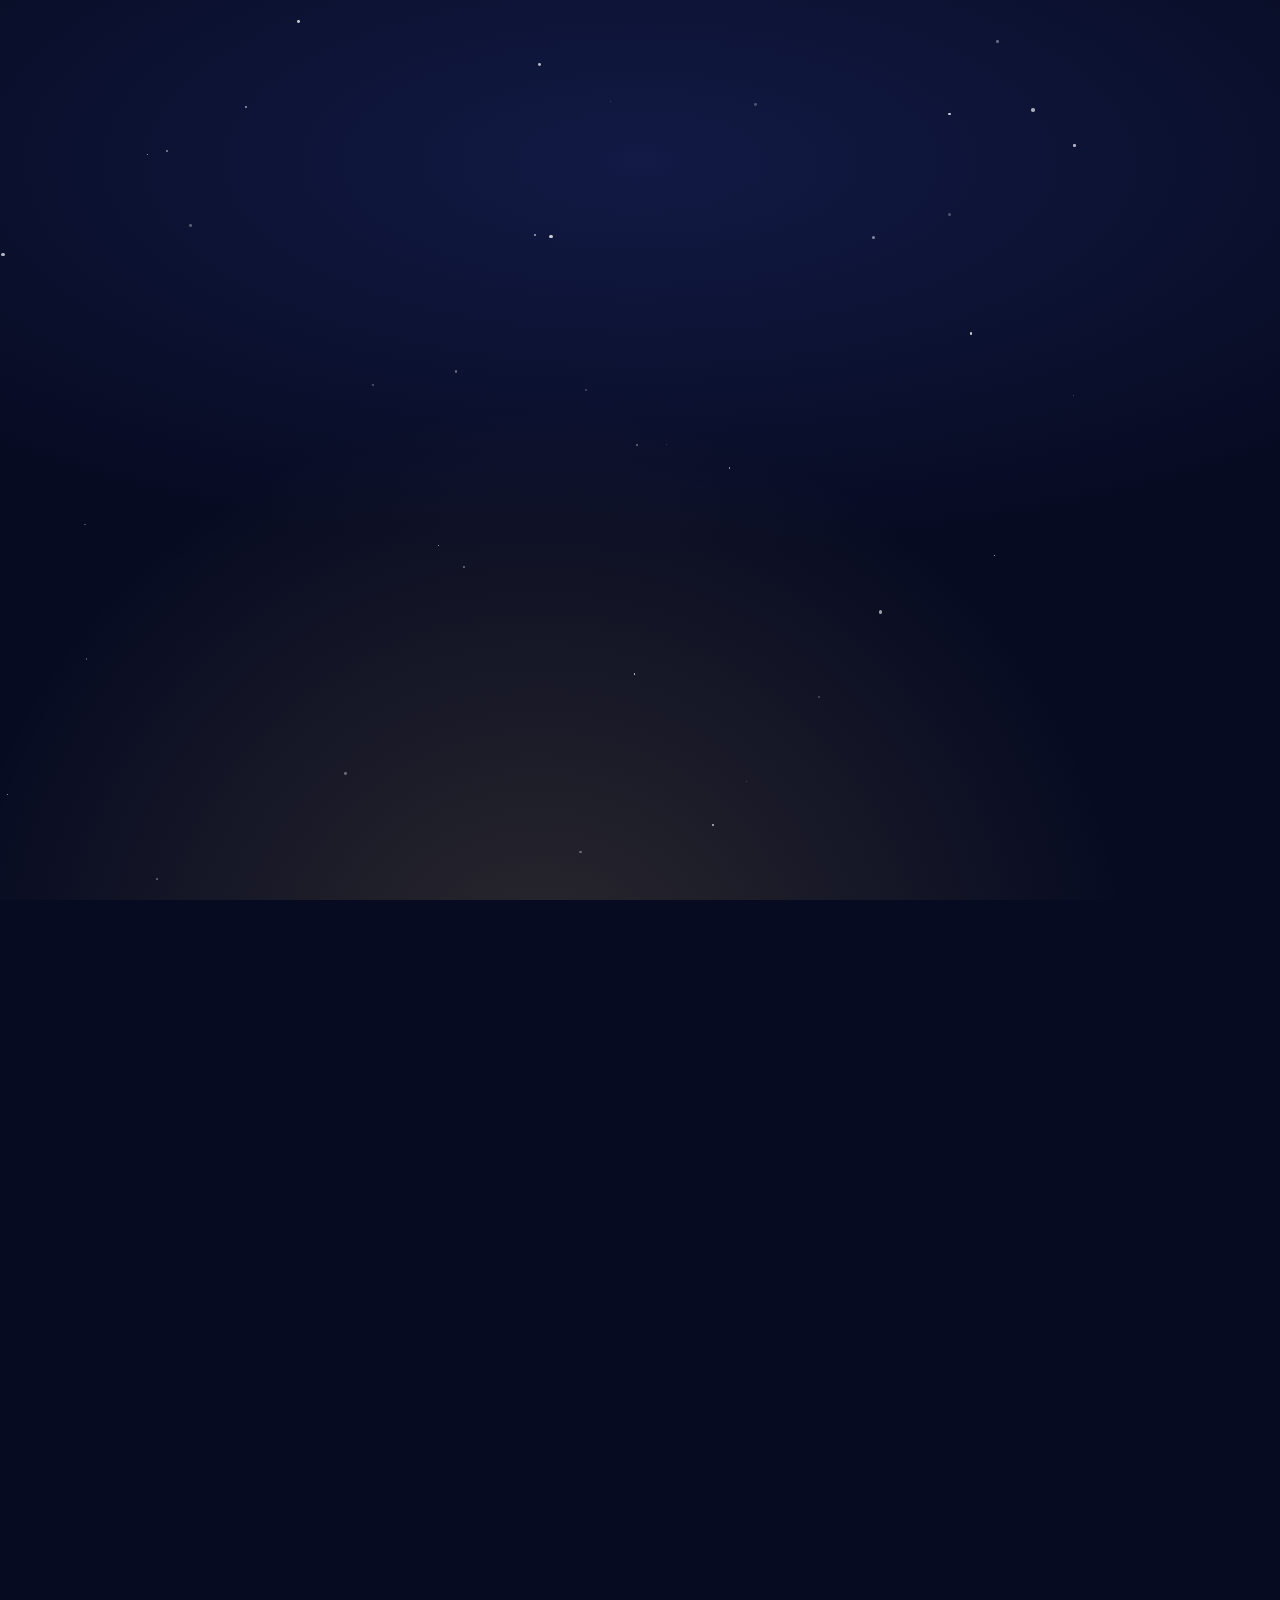
==== qamar-mushaf-reel/index.html @ bd927320 "Add Qamar mushaf Instagram reel template (HTML animation + renderer) Co-Authored-By: Claude Opus 5.5" ====
<!doctype html>
<html lang="ru">
<head>
<meta charset="utf-8">
<title>Qamar — Мусхаф (Reel)</title>
<link rel="stylesheet" href="fonts/fonts.css">
<style>
  :root {
    /* Тема «лунная ночь»: глубокий индиго + лунное золото */
    --bg-0: #070B22;
    --bg-1: #121A45;
    --accent: #E9C46A;
    --accent-soft: rgba(233, 196, 106, .22);
    --text: #F5F1E6;
    --muted: rgba(245, 241, 230, .62);
    --paper: #FBF6EA;
    --ink: #1D1A14;
    --frame: #B98E3B;
  }
  * { box-sizing: border-box; margin: 0; padding: 0; }
  html, body { width: 1080px; height: 1920px; overflow: hidden; background: var(--bg-0); }
  body { font-family: 'Manrope', sans-serif; color: var(--text); }

  #stage { position: absolute; inset: 0; overflow: hidden;
    background: radial-gradient(120% 70% at 50% 18%, var(--bg-1) 0%, var(--bg-0) 62%); }
  #stars { position: absolute; inset: 0; }
  .star { position: absolute; border-radius: 50%; background: #fff; }
  #glow { position: absolute; width: 1400px; height: 1400px; left: -160px; top: 300px; border-radius: 50%;
    background: radial-gradient(circle, rgba(233,196,106,.16) 0%, rgba(233,196,106,0) 60%); }

  /* ---------- Хук / CTA ---------- */
  .center-block { position: absolute; left: 0; right: 0; text-align: center; }
  #hook { top: 520px; }
  #moon { display: block; margin: 0 auto 56px; }
  .kicker { font-size: 30px; letter-spacing: .32em; font-weight: 700; color: var(--accent); }
  .headline { margin-top: 28px; font-size: 92px; line-height: 1.05; font-weight: 800; letter-spacing: -.02em; }
  .headline em { font-style: normal; color: var(--accent); }
  .sub { margin-top: 30px; font-size: 36px; color: var(--muted); font-weight: 500; }

  /* ---------- Подписи фич ---------- */
  #caption { position: absolute; left: 80px; right: 80px; top: 230px; height: 250px; }
  .cap { position: absolute; inset: 0; display: flex; flex-direction: column; justify-content: flex-end; }
  .cap .num { display: inline-flex; align-self: flex-start; align-items: center; gap: 14px;
    font-size: 26px; font-weight: 800; letter-spacing: .18em; color: var(--accent); }
  .cap .num::before { content: ''; width: 46px; height: 3px; background: var(--accent); border-radius: 2px; }
  .cap h2 { margin-top: 16px; font-size: 64px; line-height: 1.08; font-weight: 800; letter-spacing: -.015em; }

  /* ---------- iPad ---------- */
  #ipad-wrap { position: absolute; left: 190px; top: 540px; width: 700px; height: 980px; transform-origin: 50% 50%; }
  #ipad { position: absolute; inset: 0; border-radius: 58px; background: linear-gradient(145deg,#2b2f3d,#0d0f16);
    padding: 22px; box-shadow: 0 60px 120px rgba(0,0,0,.55), 0 0 0 2px rgba(255,255,255,.08) inset; }
  #screen { position: relative; width: 100%; height: 100%; border-radius: 38px; overflow: hidden; background: var(--paper); }
  #shot { position: absolute; inset: 0; width: 100%; height: 100%; object-fit: cover; opacity: 0; z-index: 30; }

  /* интерфейс приложения */
  .topbar { position: absolute; left: 0; right: 0; top: 0; height: 84px; display: flex; align-items: center;
    justify-content: space-between; padding: 22px 30px 0; font-size: 19px; font-weight: 700; color: var(--ink); opacity: .75; }
  .topbar .ar { font-family: 'Amiri', serif; font-size: 26px; font-weight: 700; }
  .pill { display: inline-flex; align-items: center; gap: 8px; padding: 6px 14px; border-radius: 999px;
    background: color-mix(in srgb, var(--ink) 8%, transparent); }

  #page { position: absolute; left: 34px; right: 34px; top: 96px; bottom: 70px; border-radius: 10px;
    border: 3px solid var(--frame); box-shadow: 0 0 0 7px var(--paper), 0 0 0 9px color-mix(in srgb, var(--frame) 55%, transparent);
    padding: 44px 34px 30px; display: flex; flex-direction: column; align-items: center; }
  .surah-head { width: 100%; height: 76px; border-radius: 40px; border: 2px solid var(--frame);
    display: flex; align-items: center; justify-content: center; position: relative;
    background: color-mix(in srgb, var(--frame) 10%, transparent); }
  .surah-head::before, .surah-head::after { content: '۞'; position: absolute; top: 50%; transform: translateY(-50%);
    color: var(--frame); font-size: 30px; font-family: 'Amiri', serif; }
  .surah-head::before { left: 26px; } .surah-head::after { right: 26px; }
  .surah-head span { font-family: 'Amiri', serif; font-weight: 700; font-size: 38px; color: var(--ink); }
  .quran { direction: rtl; flex: 1; display: flex; align-items: center; margin-top: 10px; padding-bottom: 30px; font-family: 'Amiri Quran', serif; font-size: 43px; line-height: 2.05;
    text-align: center; color: var(--ink); }
  .ayah { border-radius: 14px; padding: 0 4px; box-decoration-break: clone; -webkit-box-decoration-break: clone; }
  .an { display: inline-flex; align-items: center; justify-content: center; width: 46px; height: 46px; margin: 0 6px;
    vertical-align: middle; border-radius: 50%; border: 2px solid var(--frame); font-family: 'Amiri', serif;
    font-size: 25px; line-height: 1; color: var(--ink); position: relative; top: -4px; }
  .page-no { position: absolute; bottom: 22px; left: 0; right: 0; text-align: center; font-family: 'Amiri', serif;
    font-size: 24px; color: var(--ink); opacity: .6; }

  /* закладка */
  #ribbon { position: absolute; right: 70px; top: 0; width: 48px; height: 120px; background: var(--accent); z-index: 5;
    clip-path: polygon(0 0, 100% 0, 100% 100%, 50% 80%, 0 100%); }

  /* нижняя шторка перевода */
  #sheet { position: absolute; left: 0; right: 0; bottom: 0; height: 370px; z-index: 10; background: #fff;
    border-radius: 34px 34px 0 0; box-shadow: 0 -20px 60px rgba(0,0,0,.18); padding: 18px 34px 30px; color: #1D1A14; }
  #sheet .grab { width: 70px; height: 7px; border-radius: 4px; background: #d9d4c8; margin: 0 auto 22px; }
  #sheet .tabs { display: flex; gap: 10px; }
  #sheet .tab { padding: 10px 20px; border-radius: 999px; font-size: 19px; font-weight: 700; background: #f2eee4; color: #6d6555; }
  #sheet .tab.on { background: #1D1A14; color: #F5E3B0; }
  #sheet .ref { margin-top: 22px; font-size: 18px; font-weight: 800; letter-spacing: .14em; color: #a37a26; }
  #sheet .ar { direction: rtl; margin-top: 10px; font-family: 'Amiri Quran', serif; font-size: 38px; line-height: 1.9; }
  #sheet .tr { margin-top: 8px; font-size: 29px; line-height: 1.45; font-weight: 500; color: #3a3428; }

  /* аудиоплеер */
  #player { position: absolute; left: 22px; right: 22px; bottom: 22px; height: 112px; z-index: 10; border-radius: 28px;
    background: #14193A; color: #F5F1E6; display: flex; align-items: center; gap: 18px; padding: 0 22px;
    box-shadow: 0 18px 50px rgba(0,0,0,.35); }
  #player .play { width: 64px; height: 64px; border-radius: 50%; background: var(--accent); flex: none;
    display: flex; align-items: center; justify-content: center; }
  #player .meta { flex: none; width: 210px; }
  #player .meta b { display: block; font-size: 20px; } #player .meta span { font-size: 16px; color: var(--muted); }
  #wave { flex: 1; height: 56px; display: flex; align-items: center; gap: 4px; }
  #wave i { flex: 1; border-radius: 3px; background: var(--accent); }

  /* тост */
  #toast { position: absolute; left: 50%; top: 110px; z-index: 12; padding: 16px 26px; border-radius: 999px;
    background: #14193A; color: #F5F1E6; font-size: 21px; font-weight: 700; white-space: nowrap;
    display: flex; align-items: center; gap: 12px; box-shadow: 0 14px 40px rgba(0,0,0,.3); }

  /* переключатель ночного режима */
  #toggle { position: absolute; left: 26px; top: 112px; z-index: 12; width: 92px; height: 50px; border-radius: 999px;
    background: #d8d0bd; box-shadow: 0 8px 24px rgba(0,0,0,.18); }
  #toggle .knob { position: absolute; top: 5px; left: 5px; width: 40px; height: 40px; border-radius: 50%;
    background: #fff; display: flex; align-items: center; justify-content: center; }

  /* палец */
  #tap { position: absolute; width: 110px; height: 110px; margin: -55px 0 0 -55px; z-index: 20; pointer-events: none; }
  #tap .dot { position: absolute; inset: 25px; border-radius: 50%; background: rgba(255,255,255,.85);
    box-shadow: 0 6px 24px rgba(0,0,0,.25); }
  #tap .ring { position: absolute; inset: 0; border-radius: 50%; border: 4px solid rgba(255,255,255,.9); }

  /* CTA */
  #cta { top: 560px; }
  .brand { font-size: 128px; font-weight: 800; letter-spacing: -.03em; }
  .store { display: inline-flex; align-items: center; gap: 18px; margin-top: 54px; padding: 26px 46px; border-radius: 26px;
    background: var(--text); color: var(--bg-0); font-size: 36px; font-weight: 800; }
  .store small { display: block; font-size: 20px; font-weight: 600; opacity: .7; text-align: left; }
  .handle { margin-top: 34px; font-size: 30px; color: var(--muted); font-weight: 600; }

  /* прогресс */
  #dots { position: absolute; left: 0; right: 0; top: 1585px; display: flex; justify-content: center; gap: 14px; }
  #dots i { width: 14px; height: 14px; border-radius: 7px; background: rgba(245,241,230,.25); }
</style>
</head>
<body>
<div id="stage">
  <div id="glow"></div>
  <div id="stars"></div>

  <div id="hook" class="center-block">
    <svg id="moon" width="170" height="170" viewBox="0 0 100 100">
      <defs><mask id="cres"><rect width="100" height="100" fill="#fff"/><circle id="moon-cut" cx="66" cy="38" r="36" fill="#000"/></mask></defs>
      <circle cx="50" cy="50" r="40" fill="#E9C46A" mask="url(#cres)"/>
    </svg>
    <div class="kicker" data-k="hook.kicker"></div>
    <div class="headline" data-k="hook.title"></div>
    <div class="sub" data-k="hook.sub"></div>
  </div>

  <div id="caption"></div>

  <div id="ipad-wrap">
    <div id="ipad">
      <div id="screen">
        <div class="topbar">
          <span class="pill">‹&nbsp; <span data-k="ui.back"></span></span>
          <span class="ar">الفاتحة</span>
          <span class="pill" data-k="ui.juz"></span>
        </div>
        <div id="ribbon"></div>
        <div id="page">
          <div class="surah-head"><span>سورة الفاتحة</span></div>
          <div class="quran" id="quran"></div>
          <div class="page-no">١</div>
        </div>

        <div id="toggle"><div class="knob">
          <svg width="24" height="24" viewBox="0 0 24 24"><path id="toggle-icon" fill="#E9C46A"
            d="M20 14.5A8.5 8.5 0 0 1 9.5 4a8.5 8.5 0 1 0 10.5 10.5z"/></svg>
        </div></div>

        <div id="toast">
          <svg width="22" height="26" viewBox="0 0 22 26"><path d="M2 1h18v24l-9-6-9 6z" fill="#E9C46A"/></svg>
          <span data-k="ui.bookmarkToast"></span>
        </div>

        <div id="sheet">
          <div class="grab"></div>
          <div class="tabs">
            <span class="tab on" data-k="ui.tabTranslation"></span>
            <span class="tab" data-k="ui.tabTafsir"></span>
            <span class="tab" data-k="ui.tabWords"></span>
          </div>
          <div class="ref" id="sheet-ref"></div>
          <div class="ar" id="sheet-ar"></div>
          <div class="tr" id="sheet-tr"></div>
        </div>

        <div id="player">
          <div class="play"><svg width="26" height="26" viewBox="0 0 26 26"><rect x="5" y="3" width="6" height="20" rx="2" fill="#14193A"/><rect x="15" y="3" width="6" height="20" rx="2" fill="#14193A"/></svg></div>
          <div class="meta"><b data-k="ui.reciter"></b><span id="player-ayah"></span></div>
          <div id="wave"></div>
        </div>

        <img id="shot" alt="">
        <div id="tap"><div class="ring"></div><div class="dot"></div></div>
      </div>
    </div>
  </div>

  <div id="cta" class="center-block">
    <svg width="150" height="150" viewBox="0 0 100 100" style="display:block;margin:0 auto 26px">
      <defs><mask id="cres2"><rect width="100" height="100" fill="#fff"/><circle cx="66" cy="38" r="36" fill="#000"/></mask></defs>
      <circle cx="50" cy="50" r="40" fill="#E9C46A" mask="url(#cres2)"/>
    </svg>
    <div class="brand">Qamar</div>
    <div class="sub" data-k="cta.sub"></div>
    <div class="store">
      <svg width="40" height="48" viewBox="0 0 384 512"><path fill="currentColor" d="M318.7 268.7c-.2-36.7 16.4-64.4 50-84.8-18.8-26.9-47.2-41.7-84.7-44.6-35.5-2.8-74.3 20.7-88.5 20.7-15 0-49.4-19.7-76.4-19.7C63.3 141.2 4 184.8 4 273.5q0 39.3 14.4 81.2c12.8 36.7 59 126.7 107.2 125.2 25.2-.6 43-17.9 75.8-17.9 31.8 0 48.3 17.9 76.4 17.9 48.6-.7 90.4-82.5 102.6-119.3-65.2-30.7-61.7-90-61.7-91.9zm-56.6-164.2c27.3-32.4 24.8-61.9 24-72.5-24.1 1.4-52 16.4-67.9 34.9-17.5 19.8-27.8 44.3-25.6 71.9 26.1 2 49.9-11.4 69.5-34.3z"/></svg>
      <span><small data-k="cta.storeSmall"></small><span data-k="cta.store"></span></span>
    </div>
    <div class="handle" data-k="cta.handle"></div>
  </div>

  <div id="dots"></div>
</div>

<script>
/* =====================================================================
   КОНФИГ — всё, что нужно поменять, находится здесь.
   ===================================================================== */
const CONFIG = {
  fps: 30,
  duration: 24,
  text: {
    hook: { kicker: 'QAMAR · МУСХАФ', title: 'Коран, который<br>хочется <em>открывать</em>', sub: 'Показываем, что умеет мусхаф в Qamar' },
    ui: { back: 'Суры', juz: 'Джуз 1', bookmarkToast: 'Закладка сохранена', tabTranslation: 'Перевод',
          tabTafsir: 'Тафсир', tabWords: 'По словам', reciter: 'Мишари аль-Афаси' },
    cta: { sub: 'Мусхаф всегда с тобой', storeSmall: 'Загрузите в', store: 'App Store', handle: 'Ссылка в профиле ↑' },
  },
  // Фичи мусхафа. Порядок = порядок в ролике. Сцены (mode): page | tap | audio | bookmark | night
  features: [
    { mode: 'page',     title: 'Страницы как<br>в бумажном мусхафе' },
    { mode: 'tap',      title: 'Нажми на аят —<br>перевод и тафсир' },
    { mode: 'audio',    title: 'Слушай чтеца —<br>аят подсвечивается' },
    { mode: 'bookmark', title: 'Закладки: продолжай<br>с того же места' },
    { mode: 'night',    title: 'Ночной режим<br>для чтения перед сном' },
  ],
  // Реальные скриншоты с iPad (необязательно). Путь к файлу в папке screenshots/.
  // Если указан — показывается поверх макета в соответствующей сцене.
  screenshots: { page: null, tap: null, audio: null, bookmark: null, night: null },
};

// Сура аль-Фатиха (1:1–7) и смысловой перевод Кулиева
const AYAT = [
  ['بِسْمِ ٱللَّهِ ٱلرَّحْمَٰنِ ٱلرَّحِيمِ', 'Во имя Аллаха, Милостивого, Милосердного!'],
  ['ٱلْحَمْدُ لِلَّهِ رَبِّ ٱلْعَٰلَمِينَ', 'Хвала Аллаху, Господу миров,'],
  ['ٱلرَّحْمَٰنِ ٱلرَّحِيمِ', 'Милостивому, Милосердному,'],
  ['مَٰلِكِ يَوْمِ ٱلدِّينِ', 'Властелину Дня воздаяния!'],
  ['إِيَّاكَ نَعْبُدُ وَإِيَّاكَ نَسْتَعِينُ', 'Тебе одному мы поклоняемся и Тебя одного молим о помощи.'],
  ['ٱهْدِنَا ٱلصِّرَٰطَ ٱلْمُسْتَقِيمَ', 'Веди нас прямым путем,'],
  ['صِرَٰطَ ٱلَّذِينَ أَنْعَمْتَ عَلَيْهِمْ غَيْرِ ٱلْمَغْضُوبِ عَلَيْهِمْ وَلَا ٱلضَّآلِّينَ',
   'путем тех, кого Ты облагодетельствовал, не тех, на кого пал гнев, и не заблудших.'],
];
const AR_DIGITS = '٠١٢٣٤٥٦٧٨٩';
const arNum = n => String(n).replace(/\d/g, d => AR_DIGITS[d]);

/* ---------- Таймлайн ---------- */
const HOOK_END = 2.8, CTA_LEN = 3.2;
const FEAT_LEN = (CONFIG.duration - HOOK_END - CTA_LEN) / CONFIG.features.length;
const CTA_START = CONFIG.duration - CTA_LEN;

/* ---------- Утилиты анимации ---------- */
const clamp = (x, a = 0, b = 1) => Math.min(b, Math.max(a, x));
const prog = (t, a, b) => clamp((t - a) / (b - a));
const lerp = (a, b, k) => a + (b - a) * k;
const easeOut = k => 1 - Math.pow(1 - k, 3);
const easeInOut = k => k < .5 ? 4 * k * k * k : 1 - Math.pow(-2 * k + 2, 3) / 2;
const backOut = k => { const c = 1.7; return 1 + (c + 1) * Math.pow(k - 1, 3) + c * Math.pow(k - 1, 2); };
const mixHex = (a, b, k) => {
  const p = h => [1, 3, 5].map(i => parseInt(h.slice(i, i + 2), 16));
  const [x, y] = [p(a), p(b)];
  return '#' + x.map((v, i) => Math.round(lerp(v, y[i], k)).toString(16).padStart(2, '0')).join('');
};
const $ = s => document.querySelector(s);
const css = (el, o) => Object.assign(el.style, o);

/* ---------- Построение DOM ---------- */
function build() {
  document.querySelectorAll('[data-k]').forEach(el => {
    el.innerHTML = el.dataset.k.split('.').reduce((o, k) => o[k], CONFIG.text);
  });
  $('#quran').innerHTML = '<div>' + AYAT.map(([a], i) =>
    `<span class="ayah" data-i="${i}">${a}</span><span class="an">${arNum(i + 1)}</span> `).join('') + '</div>';

  let seed = 7; const rnd = () => (seed = (seed * 16807) % 2147483647) / 2147483647;
  const stars = $('#stars');
  for (let i = 0; i < 90; i++) {
    const s = document.createElement('div'); s.className = 'star';
    const r = 1 + rnd() * 2.6;
    css(s, { left: rnd() * 1080 + 'px', top: rnd() * 1920 + 'px', width: r + 'px', height: r + 'px' });
    s.dataset.ph = rnd() * 6.28; s.dataset.sp = .6 + rnd() * 1.6;
    stars.appendChild(s);
  }
  $('#wave').innerHTML = '<i></i>'.repeat(26);
  $('#caption').innerHTML = CONFIG.features.map((f, i) =>
    `<div class="cap"><span class="num">${String(i + 1).padStart(2, '0')}</span><h2>${f.title}</h2></div>`).join('');
  $('#dots').innerHTML = '<i></i>'.repeat(CONFIG.features.length);
}

/* ---------- Кадр ---------- */
function renderFrame(t) {
  // звёзды
  document.querySelectorAll('.star').forEach(s =>
    s.style.opacity = .25 + .55 * (.5 + .5 * Math.sin(t * s.dataset.sp + +s.dataset.ph)));
  css($('#glow'), { transform: `translateY(${Math.sin(t * .5) * 30}px)` });

  // --- хук
  const hIn = easeOut(prog(t, 0, .9)), hOut = easeInOut(prog(t, HOOK_END - .5, HOOK_END));
  css($('#hook'), { opacity: hIn * (1 - hOut), transform: `translateY(${(1 - hIn) * 60 - hOut * 140}px)` });
  $('#moon-cut').setAttribute('cx', lerp(110, 66, easeOut(prog(t, .1, 1.4))));
  $('#moon').style.transform = `rotate(${lerp(-30, 0, easeOut(prog(t, 0, 1.4)))}deg)`;

  // --- iPad: въезд снизу и выезд к CTA
  const inK = backOut(prog(t, HOOK_END - .35, HOOK_END + .75));
  const outK = easeInOut(prog(t, CTA_START - .2, CTA_START + .6));
  const tilt = lerp(14, 0, easeOut(prog(t, HOOK_END - .35, HOOK_END + 1)));
  const breath = 1 + .012 * Math.sin(t * 1.3);
  css($('#ipad-wrap'), {
    transform: `perspective(2400px) translateY(${(1 - inK) * 1300 + outK * 1400}px) rotateX(${tilt}deg) scale(${breath * lerp(1, .8, outK)})`,
    opacity: t < HOOK_END - .4 ? 0 : 1,
  });

  // --- текущая фича
  const ft = t - HOOK_END;
  const fi = clamp(Math.floor(ft / FEAT_LEN), 0, CONFIG.features.length - 1);
  const lt = ft - fi * FEAT_LEN;               // локальное время фичи
  const mode = t >= HOOK_END && t < CTA_START ? CONFIG.features[fi].mode : null;

  // подписи
  document.querySelectorAll('.cap').forEach((c, i) => {
    const a = HOOK_END + i * FEAT_LEN, b = a + FEAT_LEN;
    const kin = easeOut(prog(t, a + .1, a + .6)), kout = easeInOut(prog(t, b - .3, b));
    css(c, { opacity: kin * (1 - kout), transform: `translateX(${(1 - kin) * 80 - kout * 80}px)` });
  });
  document.querySelectorAll('#dots i').forEach((d, i) => {
    const on = mode && i === fi;
    css(d, { width: on ? '44px' : '14px', background: on ? 'var(--accent)' : (mode && i < fi ? 'rgba(233,196,106,.55)' : 'rgba(245,241,230,.25)') });
  });
  $('#dots').style.opacity = t >= HOOK_END && t < CTA_START ? 1 : 0;

  // ---- состояние экрана по умолчанию
  const ayahs = document.querySelectorAll('.ayah');
  ayahs.forEach(a => a.style.background = 'transparent');
  let sheet = 0, player = 0, ribbon = 0, toast = 0, toggle = 0, night = 0, tap = null;

  const at = (m) => CONFIG.features.findIndex(f => f.mode === m);
  const localFor = m => { const i = at(m); return i < 0 ? -1 : t - HOOK_END - i * FEAT_LEN; };

  // ночной режим держим после его сцены
  const nl = localFor('night');
  if (nl >= 0) night = easeInOut(prog(nl, .85, 1.15));

  if (mode === 'page') {
    // лёгкий «перелист»: страница выезжает
    const k = easeOut(prog(lt, .0, .8));
    $('#page').style.transform = `translateX(${(1 - k) * -120}px)`;
    $('#page').style.opacity = k;
  } else { $('#page').style.transform = 'none'; $('#page').style.opacity = 1; }

  if (mode === 'tap') {
    const idx = 1;
    tap = { el: ayahs[idx], k: lt, at: .55 };
    const hl = easeOut(prog(lt, .6, 1.0));
    ayahs[idx].style.background = `rgba(233,196,106,${.42 * hl})`;
    sheet = easeOut(prog(lt, .95, 1.6)) * (1 - easeInOut(prog(lt, FEAT_LEN - .35, FEAT_LEN)));
    $('#sheet-ref').textContent = 'АЛЬ-ФАТИХА · 1:' + (idx + 1);
    $('#sheet-ar').textContent = AYAT[idx][0];
    $('#sheet-tr').textContent = AYAT[idx][1];
  }

  if (mode === 'audio') {
    player = easeOut(prog(lt, .1, .6)) * (1 - easeInOut(prog(lt, FEAT_LEN - .3, FEAT_LEN)));
    const per = (FEAT_LEN - .7) / 4;
    const cur = clamp(Math.floor((lt - .5) / per), 0, 3);
    const k = easeOut(prog((lt - .5) - cur * per, 0, .25));
    ayahs[cur].style.background = `rgba(233,196,106,${.42 * (lt > .5 ? k : 0)})`;
    if (cur > 0) ayahs[cur - 1].style.background = `rgba(233,196,106,${.42 * (1 - k)})`;
    $('#player-ayah').textContent = 'Аль-Фатиха · аят ' + (cur + 1);
    document.querySelectorAll('#wave i').forEach((b, i) => {
      const h = 10 + 40 * Math.abs(Math.sin(t * 7 + i * .9) * Math.cos(t * 3.1 + i * .37));
      b.style.height = h + 'px';
    });
  }

  if (mode === 'bookmark') {
    tap = { el: $('#ribbon'), k: lt, at: .5, fixed: { x: 562, y: 80 } };
    ribbon = backOut(prog(lt, .6, 1.1));
    toast = easeOut(prog(lt, .9, 1.3)) * (1 - easeInOut(prog(lt, FEAT_LEN - .6, FEAT_LEN - .2)));
  } else if (CONFIG.features.findIndex(f => f.mode === 'bookmark') < fi || t >= CTA_START) {
    ribbon = 1;   // закладка остаётся
  }

  if (mode === 'night') {
    toggle = easeOut(prog(lt, .1, .5)) * (1 - easeInOut(prog(lt, FEAT_LEN - .35, FEAT_LEN)));
    tap = { el: $('#toggle'), k: lt, at: .75 };
  }

  // применяем
  css($('#sheet'), { transform: `translateY(${(1 - sheet) * 110}%)` });
  css($('#player'), { transform: `translateY(${(1 - player) * 160}px)`, opacity: player });
  css($('#ribbon'), { transform: `translateY(${(ribbon - 1) * 120}px)` });
  css($('#toast'), { opacity: toast, transform: `translate(-50%, ${(1 - toast) * -30}px)` });
  css($('#toggle'), { opacity: toggle, transform: `scale(${lerp(.7, 1, toggle)})` });
  $('#toggle .knob').style.transform = `translateX(${42 * night}px)`;
  $('#toggle').style.background = mixHex('#d8d0bd', '#14193A', night);

  // цвета страницы: день → ночь
  const root = document.documentElement.style;
  root.setProperty('--paper', mixHex('#FBF6EA', '#0F1330', night));
  root.setProperty('--ink', mixHex('#1D1A14', '#EDE3C8', night));
  root.setProperty('--frame', mixHex('#B98E3B', '#E9C46A', night));

  // палец
  const tapEl = $('#tap');
  if (tap) {
    const scr = $('#screen').getBoundingClientRect(), sc = scr.width / $('#screen').offsetWidth;
    let x, y;
    if (tap.fixed) ({ x, y } = tap.fixed);
    else { const r = tap.el.getClientRects()[0] || tap.el.getBoundingClientRect();
      x = (r.left + r.width / 2 - scr.left) / sc; y = (r.top + r.height / 2 - scr.top) / sc; }
    const appear = easeOut(prog(tap.k, tap.at - .35, tap.at - .05));
    const press = prog(tap.k, tap.at, tap.at + .15);
    const gone = prog(tap.k, tap.at + .45, tap.at + .7);
    const ring = prog(tap.k, tap.at, tap.at + .5);
    css(tapEl, { left: x + 'px', top: (y + (1 - appear) * 60) + 'px', opacity: appear * (1 - gone) });
    css(tapEl.querySelector('.dot'), { transform: `scale(${1 - .2 * Math.sin(Math.PI * press)})` });
    css(tapEl.querySelector('.ring'), { transform: `scale(${.5 + ring * .9})`, opacity: tap.k >= tap.at ? 1 - ring : 0 });
  } else tapEl.style.opacity = 0;

  // реальные скриншоты поверх макета (если заданы)
  const shot = $('#shot'), src = mode && CONFIG.screenshots[mode];
  if (src) {
    if (shot.getAttribute('src') !== src) shot.setAttribute('src', src);
    shot.style.opacity = easeOut(prog(lt, 0, .35)) * (1 - easeInOut(prog(lt, FEAT_LEN - .3, FEAT_LEN)));
    shot.style.transform = `scale(${1 + .04 * lt / FEAT_LEN})`;
  } else shot.style.opacity = 0;

  // --- CTA
  const cIn = easeOut(prog(t, CTA_START + .25, CTA_START + 1.1));
  css($('#cta'), { opacity: cIn, transform: `translateY(${(1 - cIn) * 70}px)` });
}

build();
window.CONFIG = CONFIG;
window.renderFrame = renderFrame;
window.ready = document.fonts.ready.then(async () => {
  await Promise.all([...document.querySelectorAll('img[src]')].map(i => i.decode().catch(() => {})));
  renderFrame(0);
  return true;
});
// предпросмотр в браузере: index.html?play
if (location.search.includes('play')) {
  const t0 = performance.now();
  const loop = () => { renderFrame(((performance.now() - t0) / 1000) % CONFIG.duration); requestAnimationFrame(loop); };
  window.ready.then(loop);
}
</script>
</body>
</html>
---- qamar-mushaf-reel/fonts/fonts.css ----
@font-face {
  font-family: 'Amiri';
  font-style: normal;
  font-weight: 400;
  font-display: block;
  src: url(Amiri-400-arabic.woff2) format('woff2');
  unicode-range: U+0600-06FF, U+0750-077F, U+0870-0891, U+0897-08E1, U+08E3-08FF, U+200C-200E, U+2010-2011, U+204F, U+2E41, U+FB50-FDFF, U+FE70-FE74, U+FE76-FEFC, U+102E0-102FB, U+10E60-10E7E, U+10EC2-10EC7, U+10EC9-10EEE, U+10EF0-10EFF, U+1EE00-1EE03, U+1EE05-1EE1F, U+1EE21-1EE22, U+1EE24, U+1EE27, U+1EE29-1EE32, U+1EE34-1EE37, U+1EE39, U+1EE3B, U+1EE42, U+1EE47, U+1EE49, U+1EE4B, U+1EE4D-1EE4F, U+1EE51-1EE52, U+1EE54, U+1EE57, U+1EE59, U+1EE5B, U+1EE5D, U+1EE5F, U+1EE61-1EE62, U+1EE64, U+1EE67-1EE6A, U+1EE6C-1EE72, U+1EE74-1EE77, U+1EE79-1EE7C, U+1EE7E, U+1EE80-1EE89, U+1EE8B-1EE9B, U+1EEA1-1EEA3, U+1EEA5-1EEA9, U+1EEAB-1EEBB, U+1EEF0-1EEF1;
}
@font-face {
  font-family: 'Amiri';
  font-style: normal;
  font-weight: 400;
  font-display: block;
  src: url(Amiri-400-latin.woff2) format('woff2');
  unicode-range: U+0000-00FF, U+0131, U+0152-0153, U+02BB-02BC, U+02C6, U+02DA, U+02DC, U+0304, U+0308, U+0329, U+2000-206F, U+20AC, U+2122, U+2191, U+2193, U+2212, U+2215, U+FEFF, U+FFFD;
}
@font-face {
  font-family: 'Amiri';
  font-style: normal;
  font-weight: 700;
  font-display: block;
  src: url(Amiri-700-arabic.woff2) format('woff2');
  unicode-range: U+0600-06FF, U+0750-077F, U+0870-0891, U+0897-08E1, U+08E3-08FF, U+200C-200E, U+2010-2011, U+204F, U+2E41, U+FB50-FDFF, U+FE70-FE74, U+FE76-FEFC, U+102E0-102FB, U+10E60-10E7E, U+10EC2-10EC7, U+10EC9-10EEE, U+10EF0-10EFF, U+1EE00-1EE03, U+1EE05-1EE1F, U+1EE21-1EE22, U+1EE24, U+1EE27, U+1EE29-1EE32, U+1EE34-1EE37, U+1EE39, U+1EE3B, U+1EE42, U+1EE47, U+1EE49, U+1EE4B, U+1EE4D-1EE4F, U+1EE51-1EE52, U+1EE54, U+1EE57, U+1EE59, U+1EE5B, U+1EE5D, U+1EE5F, U+1EE61-1EE62, U+1EE64, U+1EE67-1EE6A, U+1EE6C-1EE72, U+1EE74-1EE77, U+1EE79-1EE7C, U+1EE7E, U+1EE80-1EE89, U+1EE8B-1EE9B, U+1EEA1-1EEA3, U+1EEA5-1EEA9, U+1EEAB-1EEBB, U+1EEF0-1EEF1;
}
@font-face {
  font-family: 'Amiri';
  font-style: normal;
  font-weight: 700;
  font-display: block;
  src: url(Amiri-700-latin.woff2) format('woff2');
  unicode-range: U+0000-00FF, U+0131, U+0152-0153, U+02BB-02BC, U+02C6, U+02DA, U+02DC, U+0304, U+0308, U+0329, U+2000-206F, U+20AC, U+2122, U+2191, U+2193, U+2212, U+2215, U+FEFF, U+FFFD;
}
@font-face {
  font-family: 'Amiri Quran';
  font-style: normal;
  font-weight: 400;
  font-display: block;
  src: url(AmiriQuran-400-arabic.woff2) format('woff2');
  unicode-range: U+0600-06FF, U+0750-077F, U+0870-0891, U+0897-08E1, U+08E3-08FF, U+200C-200E, U+2010-2011, U+204F, U+2E41, U+FB50-FDFF, U+FE70-FE74, U+FE76-FEFC, U+102E0-102FB, U+10E60-10E7E, U+10EC2-10EC7, U+10EC9-10EEE, U+10EF0-10EFF, U+1EE00-1EE03, U+1EE05-1EE1F, U+1EE21-1EE22, U+1EE24, U+1EE27, U+1EE29-1EE32, U+1EE34-1EE37, U+1EE39, U+1EE3B, U+1EE42, U+1EE47, U+1EE49, U+1EE4B, U+1EE4D-1EE4F, U+1EE51-1EE52, U+1EE54, U+1EE57, U+1EE59, U+1EE5B, U+1EE5D, U+1EE5F, U+1EE61-1EE62, U+1EE64, U+1EE67-1EE6A, U+1EE6C-1EE72, U+1EE74-1EE77, U+1EE79-1EE7C, U+1EE7E, U+1EE80-1EE89, U+1EE8B-1EE9B, U+1EEA1-1EEA3, U+1EEA5-1EEA9, U+1EEAB-1EEBB, U+1EEF0-1EEF1;
}
@font-face {
  font-family: 'Amiri Quran';
  font-style: normal;
  font-weight: 400;
  font-display: block;
  src: url(AmiriQuran-400-latin.woff2) format('woff2');
  unicode-range: U+0000-00FF, U+0131, U+0152-0153, U+02BB-02BC, U+02C6, U+02DA, U+02DC, U+0304, U+0308, U+0329, U+2000-206F, U+20AC, U+2122, U+2191, U+2193, U+2212, U+2215, U+FEFF, U+FFFD;
}
@font-face {
  font-family: 'Manrope';
  font-style: normal;
  font-weight: 400 800;
  font-display: block;
  src: url(Manrope-400_800-cyrillic.woff2) format('woff2');
  unicode-range: U+0301, U+0400-045F, U+0490-0491, U+04B0-04B1, U+2116;
}
@font-face {
  font-family: 'Manrope';
  font-style: normal;
  font-weight: 400 800;
  font-display: block;
  src: url(Manrope-400_800-latin.woff2) format('woff2');
  unicode-range: U+0000-00FF, U+0131, U+0152-0153, U+02BB-02BC, U+02C6, U+02DA, U+02DC, U+0304, U+0308, U+0329, U+2000-206F, U+20AC, U+2122, U+2191, U+2193, U+2212, U+2215, U+FEFF, U+FFFD;
}
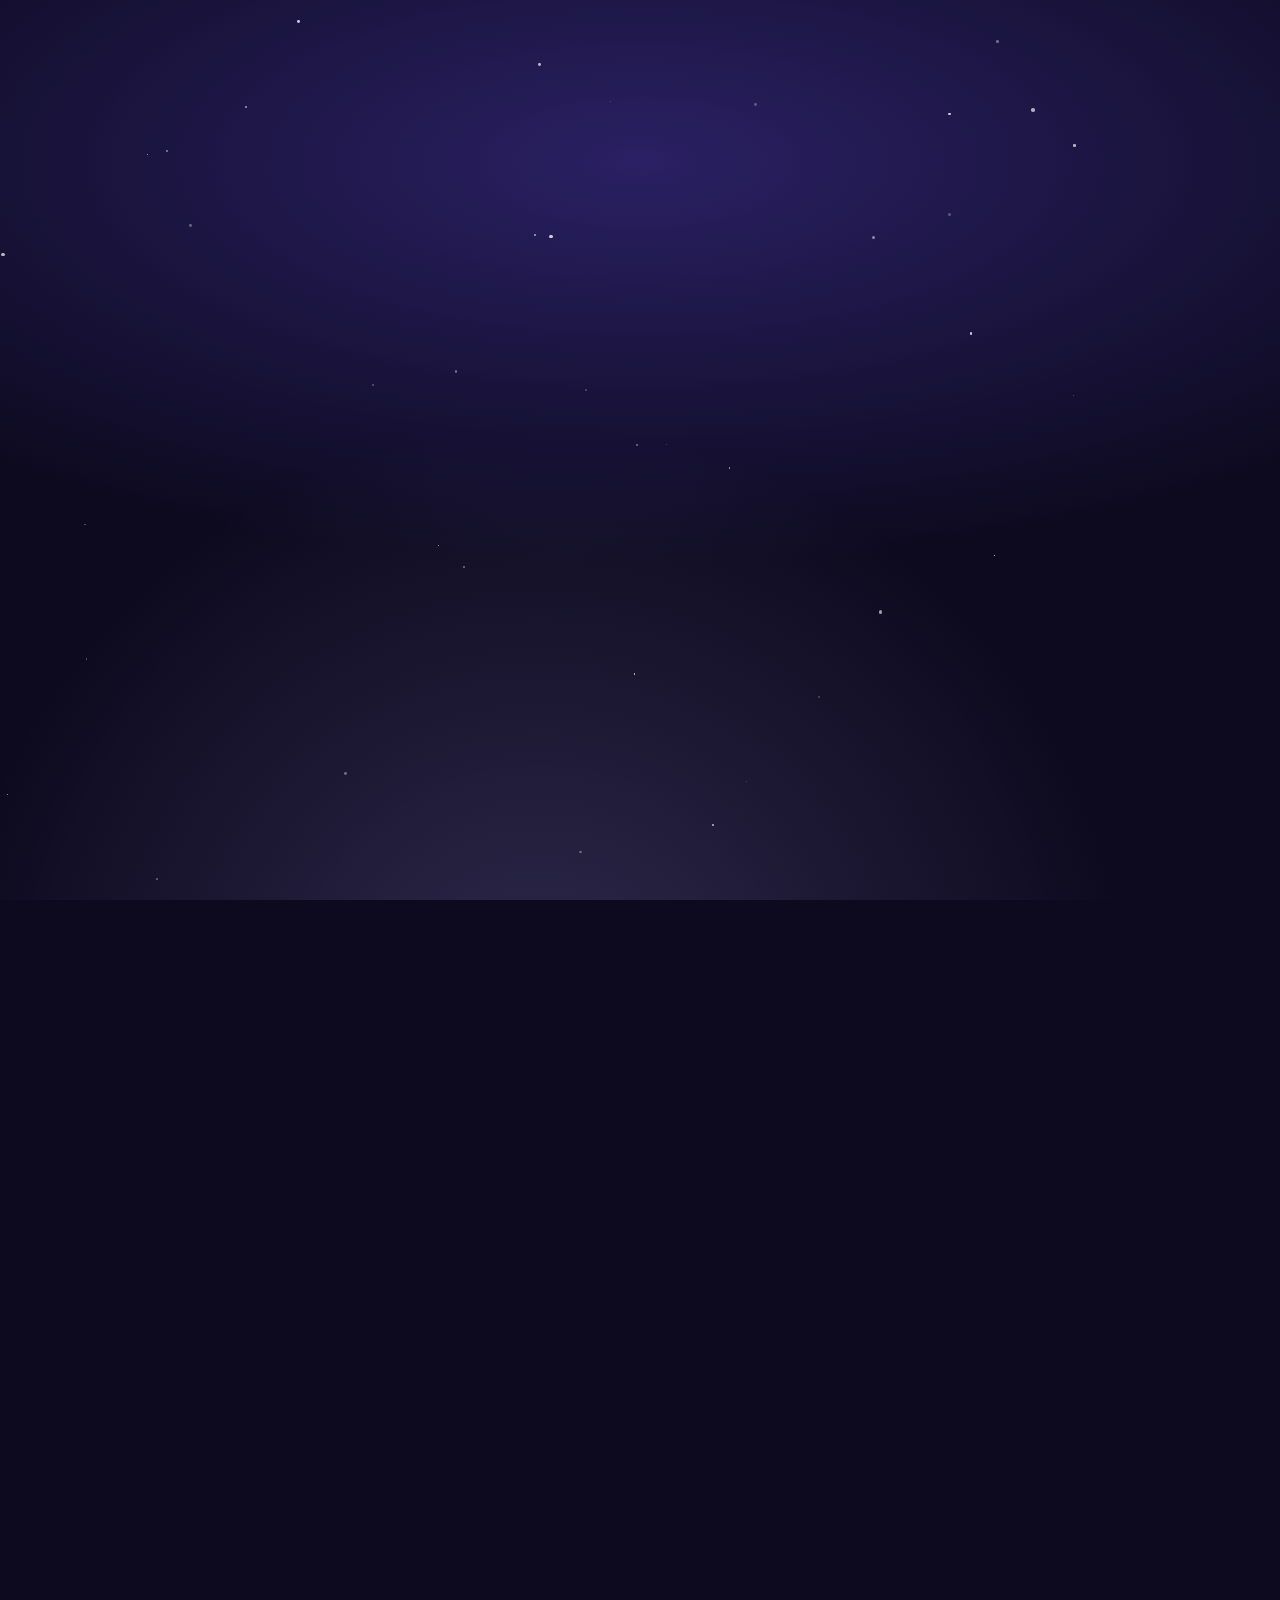
==== commit 4d6fc87c: "Rebuild Qamar mushaf reel on real app screenshots and render MP4 Co-Authored-By: Claude Opus 5.5 <no" ====
--- a/qamar-mushaf-reel/index.html
+++ b/qamar-mushaf-reel/index.html
@@ -6,31 +6,27 @@
 <link rel="stylesheet" href="fonts/fonts.css">
 <style>
   :root {
-    /* Тема «лунная ночь»: глубокий индиго + лунное золото */
-    --bg-0: #070B22;
-    --bg-1: #121A45;
-    --accent: #E9C46A;
-    --accent-soft: rgba(233, 196, 106, .22);
-    --text: #F5F1E6;
-    --muted: rgba(245, 241, 230, .62);
-    --paper: #FBF6EA;
-    --ink: #1D1A14;
-    --frame: #B98E3B;
+    /* Тема в цветах приложения: ночной фиолетовый + лаванда + кремовый */
+    --bg-0: #0D0A1F;
+    --bg-1: #2A2063;
+    --accent: #B4A6FF;
+    --text: #FFF7E8;
+    --muted: rgba(255, 247, 232, .64);
   }
   * { box-sizing: border-box; margin: 0; padding: 0; }
   html, body { width: 1080px; height: 1920px; overflow: hidden; background: var(--bg-0); }
   body { font-family: 'Manrope', sans-serif; color: var(--text); }
 
   #stage { position: absolute; inset: 0; overflow: hidden;
-    background: radial-gradient(120% 70% at 50% 18%, var(--bg-1) 0%, var(--bg-0) 62%); }
+    background: radial-gradient(120% 70% at 50% 18%, var(--bg-1) 0%, var(--bg-0) 64%); }
   #stars { position: absolute; inset: 0; }
   .star { position: absolute; border-radius: 50%; background: #fff; }
-  #glow { position: absolute; width: 1400px; height: 1400px; left: -160px; top: 300px; border-radius: 50%;
-    background: radial-gradient(circle, rgba(233,196,106,.16) 0%, rgba(233,196,106,0) 60%); }
+  #glow { position: absolute; width: 1400px; height: 1400px; left: -160px; top: 320px; border-radius: 50%;
+    background: radial-gradient(circle, rgba(180,166,255,.20) 0%, rgba(180,166,255,0) 60%); }
 
   /* ---------- Хук / CTA ---------- */
   .center-block { position: absolute; left: 0; right: 0; text-align: center; }
-  #hook { top: 520px; }
+  #hook { top: 540px; }
   #moon { display: block; margin: 0 auto 56px; }
   .kicker { font-size: 30px; letter-spacing: .32em; font-weight: 700; color: var(--accent); }
   .headline { margin-top: 28px; font-size: 92px; line-height: 1.05; font-weight: 800; letter-spacing: -.02em; }
@@ -38,100 +34,37 @@
   .sub { margin-top: 30px; font-size: 36px; color: var(--muted); font-weight: 500; }
 
   /* ---------- Подписи фич ---------- */
-  #caption { position: absolute; left: 80px; right: 80px; top: 230px; height: 250px; }
+  #caption { position: absolute; left: 80px; right: 80px; top: 210px; height: 260px; }
   .cap { position: absolute; inset: 0; display: flex; flex-direction: column; justify-content: flex-end; }
   .cap .num { display: inline-flex; align-self: flex-start; align-items: center; gap: 14px;
     font-size: 26px; font-weight: 800; letter-spacing: .18em; color: var(--accent); }
   .cap .num::before { content: ''; width: 46px; height: 3px; background: var(--accent); border-radius: 2px; }
   .cap h2 { margin-top: 16px; font-size: 64px; line-height: 1.08; font-weight: 800; letter-spacing: -.015em; }
 
-  /* ---------- iPad ---------- */
-  #ipad-wrap { position: absolute; left: 190px; top: 540px; width: 700px; height: 980px; transform-origin: 50% 50%; }
-  #ipad { position: absolute; inset: 0; border-radius: 58px; background: linear-gradient(145deg,#2b2f3d,#0d0f16);
+  /* ---------- iPad со скриншотами ---------- */
+  #ipad-wrap { position: absolute; left: 160px; top: 510px; width: 760px; height: 1023px; transform-origin: 50% 50%; }
+  #ipad { position: absolute; inset: 0; border-radius: 56px; background: linear-gradient(145deg,#2f2a45,#0e0c18);
     padding: 22px; box-shadow: 0 60px 120px rgba(0,0,0,.55), 0 0 0 2px rgba(255,255,255,.08) inset; }
-  #screen { position: relative; width: 100%; height: 100%; border-radius: 38px; overflow: hidden; background: var(--paper); }
-  #shot { position: absolute; inset: 0; width: 100%; height: 100%; object-fit: cover; opacity: 0; z-index: 30; }
-
-  /* интерфейс приложения */
-  .topbar { position: absolute; left: 0; right: 0; top: 0; height: 84px; display: flex; align-items: center;
-    justify-content: space-between; padding: 22px 30px 0; font-size: 19px; font-weight: 700; color: var(--ink); opacity: .75; }
-  .topbar .ar { font-family: 'Amiri', serif; font-size: 26px; font-weight: 700; }
-  .pill { display: inline-flex; align-items: center; gap: 8px; padding: 6px 14px; border-radius: 999px;
-    background: color-mix(in srgb, var(--ink) 8%, transparent); }
-
-  #page { position: absolute; left: 34px; right: 34px; top: 96px; bottom: 70px; border-radius: 10px;
-    border: 3px solid var(--frame); box-shadow: 0 0 0 7px var(--paper), 0 0 0 9px color-mix(in srgb, var(--frame) 55%, transparent);
-    padding: 44px 34px 30px; display: flex; flex-direction: column; align-items: center; }
-  .surah-head { width: 100%; height: 76px; border-radius: 40px; border: 2px solid var(--frame);
-    display: flex; align-items: center; justify-content: center; position: relative;
-    background: color-mix(in srgb, var(--frame) 10%, transparent); }
-  .surah-head::before, .surah-head::after { content: '۞'; position: absolute; top: 50%; transform: translateY(-50%);
-    color: var(--frame); font-size: 30px; font-family: 'Amiri', serif; }
-  .surah-head::before { left: 26px; } .surah-head::after { right: 26px; }
-  .surah-head span { font-family: 'Amiri', serif; font-weight: 700; font-size: 38px; color: var(--ink); }
-  .quran { direction: rtl; flex: 1; display: flex; align-items: center; margin-top: 10px; padding-bottom: 30px; font-family: 'Amiri Quran', serif; font-size: 43px; line-height: 2.05;
-    text-align: center; color: var(--ink); }
-  .ayah { border-radius: 14px; padding: 0 4px; box-decoration-break: clone; -webkit-box-decoration-break: clone; }
-  .an { display: inline-flex; align-items: center; justify-content: center; width: 46px; height: 46px; margin: 0 6px;
-    vertical-align: middle; border-radius: 50%; border: 2px solid var(--frame); font-family: 'Amiri', serif;
-    font-size: 25px; line-height: 1; color: var(--ink); position: relative; top: -4px; }
-  .page-no { position: absolute; bottom: 22px; left: 0; right: 0; text-align: center; font-family: 'Amiri', serif;
-    font-size: 24px; color: var(--ink); opacity: .6; }
-
-  /* закладка */
-  #ribbon { position: absolute; right: 70px; top: 0; width: 48px; height: 120px; background: var(--accent); z-index: 5;
-    clip-path: polygon(0 0, 100% 0, 100% 100%, 50% 80%, 0 100%); }
-
-  /* нижняя шторка перевода */
-  #sheet { position: absolute; left: 0; right: 0; bottom: 0; height: 370px; z-index: 10; background: #fff;
-    border-radius: 34px 34px 0 0; box-shadow: 0 -20px 60px rgba(0,0,0,.18); padding: 18px 34px 30px; color: #1D1A14; }
-  #sheet .grab { width: 70px; height: 7px; border-radius: 4px; background: #d9d4c8; margin: 0 auto 22px; }
-  #sheet .tabs { display: flex; gap: 10px; }
-  #sheet .tab { padding: 10px 20px; border-radius: 999px; font-size: 19px; font-weight: 700; background: #f2eee4; color: #6d6555; }
-  #sheet .tab.on { background: #1D1A14; color: #F5E3B0; }
-  #sheet .ref { margin-top: 22px; font-size: 18px; font-weight: 800; letter-spacing: .14em; color: #a37a26; }
-  #sheet .ar { direction: rtl; margin-top: 10px; font-family: 'Amiri Quran', serif; font-size: 38px; line-height: 1.9; }
-  #sheet .tr { margin-top: 8px; font-size: 29px; line-height: 1.45; font-weight: 500; color: #3a3428; }
-
-  /* аудиоплеер */
-  #player { position: absolute; left: 22px; right: 22px; bottom: 22px; height: 112px; z-index: 10; border-radius: 28px;
-    background: #14193A; color: #F5F1E6; display: flex; align-items: center; gap: 18px; padding: 0 22px;
-    box-shadow: 0 18px 50px rgba(0,0,0,.35); }
-  #player .play { width: 64px; height: 64px; border-radius: 50%; background: var(--accent); flex: none;
-    display: flex; align-items: center; justify-content: center; }
-  #player .meta { flex: none; width: 210px; }
-  #player .meta b { display: block; font-size: 20px; } #player .meta span { font-size: 16px; color: var(--muted); }
-  #wave { flex: 1; height: 56px; display: flex; align-items: center; gap: 4px; }
-  #wave i { flex: 1; border-radius: 3px; background: var(--accent); }
-
-  /* тост */
-  #toast { position: absolute; left: 50%; top: 110px; z-index: 12; padding: 16px 26px; border-radius: 999px;
-    background: #14193A; color: #F5F1E6; font-size: 21px; font-weight: 700; white-space: nowrap;
-    display: flex; align-items: center; gap: 12px; box-shadow: 0 14px 40px rgba(0,0,0,.3); }
-
-  /* переключатель ночного режима */
-  #toggle { position: absolute; left: 26px; top: 112px; z-index: 12; width: 92px; height: 50px; border-radius: 999px;
-    background: #d8d0bd; box-shadow: 0 8px 24px rgba(0,0,0,.18); }
-  #toggle .knob { position: absolute; top: 5px; left: 5px; width: 40px; height: 40px; border-radius: 50%;
-    background: #fff; display: flex; align-items: center; justify-content: center; }
+  #screen { position: relative; width: 100%; height: 100%; border-radius: 36px; overflow: hidden; background: #FFF7E8; }
+  #content { position: absolute; inset: 0; }
+  #content img { position: absolute; inset: 0; width: 100%; height: 100%; display: block; opacity: 0; }
 
   /* палец */
-  #tap { position: absolute; width: 110px; height: 110px; margin: -55px 0 0 -55px; z-index: 20; pointer-events: none; }
-  #tap .dot { position: absolute; inset: 25px; border-radius: 50%; background: rgba(255,255,255,.85);
-    box-shadow: 0 6px 24px rgba(0,0,0,.25); }
-  #tap .ring { position: absolute; inset: 0; border-radius: 50%; border: 4px solid rgba(255,255,255,.9); }
+  #tap { position: absolute; width: 110px; height: 110px; margin: -55px 0 0 -55px; z-index: 20; pointer-events: none; opacity: 0; }
+  #tap .dot { position: absolute; inset: 25px; border-radius: 50%; background: rgba(110,91,214,.55);
+    box-shadow: 0 0 0 4px rgba(255,255,255,.9), 0 6px 24px rgba(0,0,0,.25); }
+  #tap .ring { position: absolute; inset: 0; border-radius: 50%; border: 4px solid rgba(110,91,214,.9); }
 
   /* CTA */
-  #cta { top: 560px; }
+  #cta { top: 600px; }
   .brand { font-size: 128px; font-weight: 800; letter-spacing: -.03em; }
-  .store { display: inline-flex; align-items: center; gap: 18px; margin-top: 54px; padding: 26px 46px; border-radius: 26px;
-    background: var(--text); color: var(--bg-0); font-size: 36px; font-weight: 800; }
-  .store small { display: block; font-size: 20px; font-weight: 600; opacity: .7; text-align: left; }
+  .store { display: inline-flex; align-items: center; gap: 16px; margin-top: 54px; padding: 26px 46px; border-radius: 26px;
+    background: var(--accent); color: var(--bg-0); font-size: 38px; font-weight: 800; }
   .handle { margin-top: 34px; font-size: 30px; color: var(--muted); font-weight: 600; }
 
   /* прогресс */
-  #dots { position: absolute; left: 0; right: 0; top: 1585px; display: flex; justify-content: center; gap: 14px; }
-  #dots i { width: 14px; height: 14px; border-radius: 7px; background: rgba(245,241,230,.25); }
+  #dots { position: absolute; left: 0; right: 0; top: 1592px; display: flex; justify-content: center; gap: 14px; }
+  #dots i { width: 14px; height: 14px; border-radius: 7px; background: rgba(255,247,232,.25); }
 </style>
 </head>
 <body>
@@ -142,7 +75,7 @@
   <div id="hook" class="center-block">
     <svg id="moon" width="170" height="170" viewBox="0 0 100 100">
       <defs><mask id="cres"><rect width="100" height="100" fill="#fff"/><circle id="moon-cut" cx="66" cy="38" r="36" fill="#000"/></mask></defs>
-      <circle cx="50" cy="50" r="40" fill="#E9C46A" mask="url(#cres)"/>
+      <circle cx="50" cy="50" r="40" fill="#B4A6FF" mask="url(#cres)"/>
     </svg>
     <div class="kicker" data-k="hook.kicker"></div>
     <div class="headline" data-k="hook.title"></div>
@@ -154,48 +87,19 @@
   <div id="ipad-wrap">
     <div id="ipad">
       <div id="screen">
-        <div class="topbar">
-          <span class="pill">‹&nbsp; <span data-k="ui.back"></span></span>
-          <span class="ar">الفاتحة</span>
-          <span class="pill" data-k="ui.juz"></span>
+        <div id="content">
+          <!-- слои скриншотов; порядок = порядок наложения -->
+          <img id="L-page-zoom" src="screenshots/1-page-zoom.jpg">
+          <img id="L-page" src="screenshots/2-page.jpg">
+          <img id="L-card-top" src="screenshots/3-ayah-card.jpg">
+          <img id="L-card" src="screenshots/3-ayah-card.jpg">
+          <img id="L-audio-top" src="screenshots/4-audio.jpg">
+          <img id="L-player" src="screenshots/4-audio.jpg">
+          <img id="L-night" src="screenshots/5-night.jpg">
+          <img id="L-note-top" src="screenshots/6-note.jpg">
+          <img id="L-note-sheet" src="screenshots/6-note.jpg">
+          <div id="tap"><div class="ring"></div><div class="dot"></div></div>
         </div>
-        <div id="ribbon"></div>
-        <div id="page">
-          <div class="surah-head"><span>سورة الفاتحة</span></div>
-          <div class="quran" id="quran"></div>
-          <div class="page-no">١</div>
-        </div>
-
-        <div id="toggle"><div class="knob">
-          <svg width="24" height="24" viewBox="0 0 24 24"><path id="toggle-icon" fill="#E9C46A"
-            d="M20 14.5A8.5 8.5 0 0 1 9.5 4a8.5 8.5 0 1 0 10.5 10.5z"/></svg>
-        </div></div>
-
-        <div id="toast">
-          <svg width="22" height="26" viewBox="0 0 22 26"><path d="M2 1h18v24l-9-6-9 6z" fill="#E9C46A"/></svg>
-          <span data-k="ui.bookmarkToast"></span>
-        </div>
-
-        <div id="sheet">
-          <div class="grab"></div>
-          <div class="tabs">
-            <span class="tab on" data-k="ui.tabTranslation"></span>
-            <span class="tab" data-k="ui.tabTafsir"></span>
-            <span class="tab" data-k="ui.tabWords"></span>
-          </div>
-          <div class="ref" id="sheet-ref"></div>
-          <div class="ar" id="sheet-ar"></div>
-          <div class="tr" id="sheet-tr"></div>
-        </div>
-
-        <div id="player">
-          <div class="play"><svg width="26" height="26" viewBox="0 0 26 26"><rect x="5" y="3" width="6" height="20" rx="2" fill="#14193A"/><rect x="15" y="3" width="6" height="20" rx="2" fill="#14193A"/></svg></div>
-          <div class="meta"><b data-k="ui.reciter"></b><span id="player-ayah"></span></div>
-          <div id="wave"></div>
-        </div>
-
-        <img id="shot" alt="">
-        <div id="tap"><div class="ring"></div><div class="dot"></div></div>
       </div>
     </div>
   </div>
@@ -203,14 +107,11 @@
   <div id="cta" class="center-block">
     <svg width="150" height="150" viewBox="0 0 100 100" style="display:block;margin:0 auto 26px">
       <defs><mask id="cres2"><rect width="100" height="100" fill="#fff"/><circle cx="66" cy="38" r="36" fill="#000"/></mask></defs>
-      <circle cx="50" cy="50" r="40" fill="#E9C46A" mask="url(#cres2)"/>
+      <circle cx="50" cy="50" r="40" fill="#B4A6FF" mask="url(#cres2)"/>
     </svg>
     <div class="brand">Qamar</div>
     <div class="sub" data-k="cta.sub"></div>
-    <div class="store">
-      <svg width="40" height="48" viewBox="0 0 384 512"><path fill="currentColor" d="M318.7 268.7c-.2-36.7 16.4-64.4 50-84.8-18.8-26.9-47.2-41.7-84.7-44.6-35.5-2.8-74.3 20.7-88.5 20.7-15 0-49.4-19.7-76.4-19.7C63.3 141.2 4 184.8 4 273.5q0 39.3 14.4 81.2c12.8 36.7 59 126.7 107.2 125.2 25.2-.6 43-17.9 75.8-17.9 31.8 0 48.3 17.9 76.4 17.9 48.6-.7 90.4-82.5 102.6-119.3-65.2-30.7-61.7-90-61.7-91.9zm-56.6-164.2c27.3-32.4 24.8-61.9 24-72.5-24.1 1.4-52 16.4-67.9 34.9-17.5 19.8-27.8 44.3-25.6 71.9 26.1 2 49.9-11.4 69.5-34.3z"/></svg>
-      <span><small data-k="cta.storeSmall"></small><span data-k="cta.store"></span></span>
-    </div>
+    <div class="store" data-k="cta.button"></div>
     <div class="handle" data-k="cta.handle"></div>
   </div>
 
@@ -219,48 +120,31 @@
 
 <script>
 /* =====================================================================
-   КОНФИГ — всё, что нужно поменять, находится здесь.
+   КОНФИГ — тексты и тайминг.
    ===================================================================== */
 const CONFIG = {
   fps: 30,
   duration: 24,
   text: {
-    hook: { kicker: 'QAMAR · МУСХАФ', title: 'Коран, который<br>хочется <em>открывать</em>', sub: 'Показываем, что умеет мусхаф в Qamar' },
-    ui: { back: 'Суры', juz: 'Джуз 1', bookmarkToast: 'Закладка сохранена', tabTranslation: 'Перевод',
-          tabTafsir: 'Тафсир', tabWords: 'По словам', reciter: 'Мишари аль-Афаси' },
-    cta: { sub: 'Мусхаф всегда с тобой', storeSmall: 'Загрузите в', store: 'App Store', handle: 'Ссылка в профиле ↑' },
+    hook: { kicker: 'QAMAR · МУСХАФ', title: 'Коран, который<br>хочется <em>открывать</em>', sub: '5 возможностей мусхафа в Qamar' },
+    cta: { sub: 'Мусхаф всегда с тобой', button: 'qamar.web.app', handle: 'Ссылка в профиле ↑' },
   },
-  // Фичи мусхафа. Порядок = порядок в ролике. Сцены (mode): page | tap | audio | bookmark | night
-  features: [
-    { mode: 'page',     title: 'Страницы как<br>в бумажном мусхафе' },
-    { mode: 'tap',      title: 'Нажми на аят —<br>перевод и тафсир' },
-    { mode: 'audio',    title: 'Слушай чтеца —<br>аят подсвечивается' },
-    { mode: 'bookmark', title: 'Закладки: продолжай<br>с того же места' },
-    { mode: 'night',    title: 'Ночной режим<br>для чтения перед сном' },
+  // Порядок сцен фиксирован (см. renderScreen), меняются только подписи
+  captions: [
+    'Мусхаф с цветовым<br>таджвидом',
+    'Нажми на аят —<br>транскрипция и перевод',
+    'Слушай чтеца —<br>аят подсвечивается',
+    'Ночная тема<br>для чтения в темноте',
+    'Заметки и закладки<br>к каждому аяту',
   ],
-  // Реальные скриншоты с iPad (необязательно). Путь к файлу в папке screenshots/.
-  // Если указан — показывается поверх макета в соответствующей сцене.
-  screenshots: { page: null, tap: null, audio: null, bookmark: null, night: null },
 };
-
-// Сура аль-Фатиха (1:1–7) и смысловой перевод Кулиева
-const AYAT = [
-  ['بِسْمِ ٱللَّهِ ٱلرَّحْمَٰنِ ٱلرَّحِيمِ', 'Во имя Аллаха, Милостивого, Милосердного!'],
-  ['ٱلْحَمْدُ لِلَّهِ رَبِّ ٱلْعَٰلَمِينَ', 'Хвала Аллаху, Господу миров,'],
-  ['ٱلرَّحْمَٰنِ ٱلرَّحِيمِ', 'Милостивому, Милосердному,'],
-  ['مَٰلِكِ يَوْمِ ٱلدِّينِ', 'Властелину Дня воздаяния!'],
-  ['إِيَّاكَ نَعْبُدُ وَإِيَّاكَ نَسْتَعِينُ', 'Тебе одному мы поклоняемся и Тебя одного молим о помощи.'],
-  ['ٱهْدِنَا ٱلصِّرَٰطَ ٱلْمُسْتَقِيمَ', 'Веди нас прямым путем,'],
-  ['صِرَٰطَ ٱلَّذِينَ أَنْعَمْتَ عَلَيْهِمْ غَيْرِ ٱلْمَغْضُوبِ عَلَيْهِمْ وَلَا ٱلضَّآلِّينَ',
-   'путем тех, кого Ты облагодетельствовал, не тех, на кого пал гнев, и не заблудших.'],
-];
-const AR_DIGITS = '٠١٢٣٤٥٦٧٨٩';
-const arNum = n => String(n).replace(/\d/g, d => AR_DIGITS[d]);
 
 /* ---------- Таймлайн ---------- */
 const HOOK_END = 2.8, CTA_LEN = 3.2;
-const FEAT_LEN = (CONFIG.duration - HOOK_END - CTA_LEN) / CONFIG.features.length;
+const N = CONFIG.captions.length;
+const FEAT_LEN = (CONFIG.duration - HOOK_END - CTA_LEN) / N;
 const CTA_START = CONFIG.duration - CTA_LEN;
+const S = i => HOOK_END + i * FEAT_LEN;      // начало сцены i
 
 /* ---------- Утилиты анимации ---------- */
 const clamp = (x, a = 0, b = 1) => Math.min(b, Math.max(a, x));
@@ -269,11 +153,6 @@
 const easeOut = k => 1 - Math.pow(1 - k, 3);
 const easeInOut = k => k < .5 ? 4 * k * k * k : 1 - Math.pow(-2 * k + 2, 3) / 2;
 const backOut = k => { const c = 1.7; return 1 + (c + 1) * Math.pow(k - 1, 3) + c * Math.pow(k - 1, 2); };
-const mixHex = (a, b, k) => {
-  const p = h => [1, 3, 5].map(i => parseInt(h.slice(i, i + 2), 16));
-  const [x, y] = [p(a), p(b)];
-  return '#' + x.map((v, i) => Math.round(lerp(v, y[i], k)).toString(16).padStart(2, '0')).join('');
-};
 const $ = s => document.querySelector(s);
 const css = (el, o) => Object.assign(el.style, o);
 
@@ -282,9 +161,6 @@
   document.querySelectorAll('[data-k]').forEach(el => {
     el.innerHTML = el.dataset.k.split('.').reduce((o, k) => o[k], CONFIG.text);
   });
-  $('#quran').innerHTML = '<div>' + AYAT.map(([a], i) =>
-    `<span class="ayah" data-i="${i}">${a}</span><span class="an">${arNum(i + 1)}</span> `).join('') + '</div>';
-
   let seed = 7; const rnd = () => (seed = (seed * 16807) % 2147483647) / 2147483647;
   const stars = $('#stars');
   for (let i = 0; i < 90; i++) {
@@ -294,151 +170,121 @@
     s.dataset.ph = rnd() * 6.28; s.dataset.sp = .6 + rnd() * 1.6;
     stars.appendChild(s);
   }
-  $('#wave').innerHTML = '<i></i>'.repeat(26);
-  $('#caption').innerHTML = CONFIG.features.map((f, i) =>
-    `<div class="cap"><span class="num">${String(i + 1).padStart(2, '0')}</span><h2>${f.title}</h2></div>`).join('');
-  $('#dots').innerHTML = '<i></i>'.repeat(CONFIG.features.length);
+  $('#caption').innerHTML = CONFIG.captions.map((c, i) =>
+    `<div class="cap"><span class="num">${String(i + 1).padStart(2, '0')}</span><h2>${c}</h2></div>`).join('');
+  $('#dots').innerHTML = '<i></i>'.repeat(N);
+}
+
+/* ---------- Наезд камеры на экран: [t, scale, originX%, originY%] ---------- */
+const CAM = [
+  [0, 1.25, 50, 12],
+  [S(0), 1.25, 50, 12], [S(1) - .2, 1.35, 50, 12],
+  [S(1), 1.25, 50, 15], [S(1) + 1.3, 1.25, 50, 15], [S(1) + 2.2, 2.0, 50, 100], [S(2) - .2, 2.05, 50, 100],
+  [S(2), 1.3, 50, 100], [S(3) - .2, 1.4, 50, 100],
+  [S(3), 1.25, 50, 12], [S(4) - .2, 1.32, 50, 12],
+  [S(4), 1.25, 50, 15], [S(4) + .9, 1.25, 50, 15], [S(4) + 1.6, 1.3, 50, 45], [S(5) - .2, 1.35, 50, 45],
+  [99, 1.35, 50, 45],
+];
+function camera(t) {
+  let i = 0; while (i < CAM.length - 2 && CAM[i + 1][0] <= t) i++;
+  const [a, b] = [CAM[i], CAM[i + 1]];
+  const k = easeInOut(prog(t, a[0], b[0]));
+  return a.slice(1).map((v, j) => lerp(v, b[j + 1], k));
+}
+
+/* ---------- Экран приложения ---------- */
+// top/bottom: показывать только полосу [top%, bottom%] скриншота; dy — сдвиг слоя в % высоты
+const layer = (id, opacity, { top = 0, bottom = 100, dy = 0 } = {}) => css($('#L-' + id), {
+  opacity, transform: `translateY(${dy}%)`,
+  clipPath: `inset(${top}% 0 ${100 - bottom}% 0)`,
+});
+
+function renderScreen(t) {
+  const lt = i => t - S(i);
+
+  // 01 — страница мусхафа
+  layer('page-zoom', 1);
+
+  // 02 — касание аята → карточка с транскрипцией и переводом
+  layer('page', easeOut(prog(lt(1), -.15, .25)));
+  layer('card-top', easeOut(prog(lt(1), .95, 1.2)), { bottom: 80 });
+  const card = easeOut(prog(lt(1), 1.05, 1.6));
+  layer('card', card > 0 ? 1 : 0, { top: 80, dy: (1 - card) * 22 });
+
+  // 03 — аудиоплеер
+  layer('audio-top', easeOut(prog(lt(2), .25, .7)), { bottom: 84 });
+  const pl = easeOut(prog(lt(2), .3, .85));
+  layer('player', pl > 0 ? 1 : 0, { top: 84, dy: (1 - pl) * 17 });
+
+  // 04 — ночная тема: круговое раскрытие из правого верхнего угла
+  const nk = easeInOut(prog(lt(3), .6, 1.5));
+  css($('#L-night'), { opacity: nk > 0 ? 1 : 0, clipPath: `circle(${nk * 135}% at 92% 4%)` });
+
+  // 05 — заметка: затемнение + шторка снизу
+  layer('note-top', easeOut(prog(lt(4), .95, 1.3)), { bottom: 34.5 });
+  const sh = easeOut(prog(lt(4), 1.0, 1.55));
+  layer('note-sheet', sh > 0 ? 1 : 0, { top: 34, dy: (1 - sh) * 70 });
+
+  // касания пальцем: [сцена, момент, x%, y%]
+  const taps = [[1, .85, 63.7, 36.7], [4, .6, 63.7, 36.7]];
+  const tapEl = $('#tap');
+  let shown = false;
+  for (const [i, at, x, y] of taps) {
+    const k = lt(i);
+    if (k < at - .4 || k > at + .75) continue;
+    shown = true;
+    const appear = easeOut(prog(k, at - .4, at - .05));
+    const gone = prog(k, at + .45, at + .75);
+    const press = prog(k, at, at + .15), ring = prog(k, at, at + .55);
+    css(tapEl, { left: x + '%', top: `calc(${y}% + ${(1 - appear) * 50}px)`, opacity: appear * (1 - gone) });
+    css(tapEl.querySelector('.dot'), { transform: `scale(${1 - .2 * Math.sin(Math.PI * press)})` });
+    css(tapEl.querySelector('.ring'), { transform: `scale(${.5 + ring * .9})`, opacity: k >= at ? 1 - ring : 0 });
+  }
+  if (!shown) tapEl.style.opacity = 0;
+
+  const [sc, ox, oy] = camera(t);
+  css($('#content'), { transform: `scale(${sc})`, transformOrigin: `${ox}% ${oy}%` });
 }
 
 /* ---------- Кадр ---------- */
 function renderFrame(t) {
-  // звёзды
   document.querySelectorAll('.star').forEach(s =>
     s.style.opacity = .25 + .55 * (.5 + .5 * Math.sin(t * s.dataset.sp + +s.dataset.ph)));
   css($('#glow'), { transform: `translateY(${Math.sin(t * .5) * 30}px)` });
 
-  // --- хук
+  // хук
   const hIn = easeOut(prog(t, 0, .9)), hOut = easeInOut(prog(t, HOOK_END - .5, HOOK_END));
   css($('#hook'), { opacity: hIn * (1 - hOut), transform: `translateY(${(1 - hIn) * 60 - hOut * 140}px)` });
   $('#moon-cut').setAttribute('cx', lerp(110, 66, easeOut(prog(t, .1, 1.4))));
   $('#moon').style.transform = `rotate(${lerp(-30, 0, easeOut(prog(t, 0, 1.4)))}deg)`;
 
-  // --- iPad: въезд снизу и выезд к CTA
+  // iPad: въезд снизу и выезд к CTA
   const inK = backOut(prog(t, HOOK_END - .35, HOOK_END + .75));
   const outK = easeInOut(prog(t, CTA_START - .2, CTA_START + .6));
   const tilt = lerp(14, 0, easeOut(prog(t, HOOK_END - .35, HOOK_END + 1)));
-  const breath = 1 + .012 * Math.sin(t * 1.3);
+  const breath = 1 + .01 * Math.sin(t * 1.3);
   css($('#ipad-wrap'), {
     transform: `perspective(2400px) translateY(${(1 - inK) * 1300 + outK * 1400}px) rotateX(${tilt}deg) scale(${breath * lerp(1, .8, outK)})`,
     opacity: t < HOOK_END - .4 ? 0 : 1,
   });
 
-  // --- текущая фича
-  const ft = t - HOOK_END;
-  const fi = clamp(Math.floor(ft / FEAT_LEN), 0, CONFIG.features.length - 1);
-  const lt = ft - fi * FEAT_LEN;               // локальное время фичи
-  const mode = t >= HOOK_END && t < CTA_START ? CONFIG.features[fi].mode : null;
-
-  // подписи
+  // подписи и прогресс
+  const active = t >= HOOK_END && t < CTA_START;
+  const fi = clamp(Math.floor((t - HOOK_END) / FEAT_LEN), 0, N - 1);
   document.querySelectorAll('.cap').forEach((c, i) => {
-    const a = HOOK_END + i * FEAT_LEN, b = a + FEAT_LEN;
+    const a = S(i), b = a + FEAT_LEN;
     const kin = easeOut(prog(t, a + .1, a + .6)), kout = easeInOut(prog(t, b - .3, b));
     css(c, { opacity: kin * (1 - kout), transform: `translateX(${(1 - kin) * 80 - kout * 80}px)` });
   });
   document.querySelectorAll('#dots i').forEach((d, i) => {
-    const on = mode && i === fi;
-    css(d, { width: on ? '44px' : '14px', background: on ? 'var(--accent)' : (mode && i < fi ? 'rgba(233,196,106,.55)' : 'rgba(245,241,230,.25)') });
+    const on = active && i === fi;
+    css(d, { width: on ? '44px' : '14px', background: on ? 'var(--accent)' : (active && i < fi ? 'rgba(180,166,255,.55)' : 'rgba(255,247,232,.25)') });
   });
-  $('#dots').style.opacity = t >= HOOK_END && t < CTA_START ? 1 : 0;
-
-  // ---- состояние экрана по умолчанию
-  const ayahs = document.querySelectorAll('.ayah');
-  ayahs.forEach(a => a.style.background = 'transparent');
-  let sheet = 0, player = 0, ribbon = 0, toast = 0, toggle = 0, night = 0, tap = null;
-
-  const at = (m) => CONFIG.features.findIndex(f => f.mode === m);
-  const localFor = m => { const i = at(m); return i < 0 ? -1 : t - HOOK_END - i * FEAT_LEN; };
-
-  // ночной режим держим после его сцены
-  const nl = localFor('night');
-  if (nl >= 0) night = easeInOut(prog(nl, .85, 1.15));
-
-  if (mode === 'page') {
-    // лёгкий «перелист»: страница выезжает
-    const k = easeOut(prog(lt, .0, .8));
-    $('#page').style.transform = `translateX(${(1 - k) * -120}px)`;
-    $('#page').style.opacity = k;
-  } else { $('#page').style.transform = 'none'; $('#page').style.opacity = 1; }
-
-  if (mode === 'tap') {
-    const idx = 1;
-    tap = { el: ayahs[idx], k: lt, at: .55 };
-    const hl = easeOut(prog(lt, .6, 1.0));
-    ayahs[idx].style.background = `rgba(233,196,106,${.42 * hl})`;
-    sheet = easeOut(prog(lt, .95, 1.6)) * (1 - easeInOut(prog(lt, FEAT_LEN - .35, FEAT_LEN)));
-    $('#sheet-ref').textContent = 'АЛЬ-ФАТИХА · 1:' + (idx + 1);
-    $('#sheet-ar').textContent = AYAT[idx][0];
-    $('#sheet-tr').textContent = AYAT[idx][1];
-  }
-
-  if (mode === 'audio') {
-    player = easeOut(prog(lt, .1, .6)) * (1 - easeInOut(prog(lt, FEAT_LEN - .3, FEAT_LEN)));
-    const per = (FEAT_LEN - .7) / 4;
-    const cur = clamp(Math.floor((lt - .5) / per), 0, 3);
-    const k = easeOut(prog((lt - .5) - cur * per, 0, .25));
-    ayahs[cur].style.background = `rgba(233,196,106,${.42 * (lt > .5 ? k : 0)})`;
-    if (cur > 0) ayahs[cur - 1].style.background = `rgba(233,196,106,${.42 * (1 - k)})`;
-    $('#player-ayah').textContent = 'Аль-Фатиха · аят ' + (cur + 1);
-    document.querySelectorAll('#wave i').forEach((b, i) => {
-      const h = 10 + 40 * Math.abs(Math.sin(t * 7 + i * .9) * Math.cos(t * 3.1 + i * .37));
-      b.style.height = h + 'px';
-    });
-  }
-
-  if (mode === 'bookmark') {
-    tap = { el: $('#ribbon'), k: lt, at: .5, fixed: { x: 562, y: 80 } };
-    ribbon = backOut(prog(lt, .6, 1.1));
-    toast = easeOut(prog(lt, .9, 1.3)) * (1 - easeInOut(prog(lt, FEAT_LEN - .6, FEAT_LEN - .2)));
-  } else if (CONFIG.features.findIndex(f => f.mode === 'bookmark') < fi || t >= CTA_START) {
-    ribbon = 1;   // закладка остаётся
-  }
-
-  if (mode === 'night') {
-    toggle = easeOut(prog(lt, .1, .5)) * (1 - easeInOut(prog(lt, FEAT_LEN - .35, FEAT_LEN)));
-    tap = { el: $('#toggle'), k: lt, at: .75 };
-  }
-
-  // применяем
-  css($('#sheet'), { transform: `translateY(${(1 - sheet) * 110}%)` });
-  css($('#player'), { transform: `translateY(${(1 - player) * 160}px)`, opacity: player });
-  css($('#ribbon'), { transform: `translateY(${(ribbon - 1) * 120}px)` });
-  css($('#toast'), { opacity: toast, transform: `translate(-50%, ${(1 - toast) * -30}px)` });
-  css($('#toggle'), { opacity: toggle, transform: `scale(${lerp(.7, 1, toggle)})` });
-  $('#toggle .knob').style.transform = `translateX(${42 * night}px)`;
-  $('#toggle').style.background = mixHex('#d8d0bd', '#14193A', night);
-
-  // цвета страницы: день → ночь
-  const root = document.documentElement.style;
-  root.setProperty('--paper', mixHex('#FBF6EA', '#0F1330', night));
-  root.setProperty('--ink', mixHex('#1D1A14', '#EDE3C8', night));
-  root.setProperty('--frame', mixHex('#B98E3B', '#E9C46A', night));
-
-  // палец
-  const tapEl = $('#tap');
-  if (tap) {
-    const scr = $('#screen').getBoundingClientRect(), sc = scr.width / $('#screen').offsetWidth;
-    let x, y;
-    if (tap.fixed) ({ x, y } = tap.fixed);
-    else { const r = tap.el.getClientRects()[0] || tap.el.getBoundingClientRect();
-      x = (r.left + r.width / 2 - scr.left) / sc; y = (r.top + r.height / 2 - scr.top) / sc; }
-    const appear = easeOut(prog(tap.k, tap.at - .35, tap.at - .05));
-    const press = prog(tap.k, tap.at, tap.at + .15);
-    const gone = prog(tap.k, tap.at + .45, tap.at + .7);
-    const ring = prog(tap.k, tap.at, tap.at + .5);
-    css(tapEl, { left: x + 'px', top: (y + (1 - appear) * 60) + 'px', opacity: appear * (1 - gone) });
-    css(tapEl.querySelector('.dot'), { transform: `scale(${1 - .2 * Math.sin(Math.PI * press)})` });
-    css(tapEl.querySelector('.ring'), { transform: `scale(${.5 + ring * .9})`, opacity: tap.k >= tap.at ? 1 - ring : 0 });
-  } else tapEl.style.opacity = 0;
-
-  // реальные скриншоты поверх макета (если заданы)
-  const shot = $('#shot'), src = mode && CONFIG.screenshots[mode];
-  if (src) {
-    if (shot.getAttribute('src') !== src) shot.setAttribute('src', src);
-    shot.style.opacity = easeOut(prog(lt, 0, .35)) * (1 - easeInOut(prog(lt, FEAT_LEN - .3, FEAT_LEN)));
-    shot.style.transform = `scale(${1 + .04 * lt / FEAT_LEN})`;
-  } else shot.style.opacity = 0;
-
-  // --- CTA
+  $('#dots').style.opacity = active ? 1 : 0;
+
+  renderScreen(t);
+
+  // CTA
   const cIn = easeOut(prog(t, CTA_START + .25, CTA_START + 1.1));
   css($('#cta'), { opacity: cIn, transform: `translateY(${(1 - cIn) * 70}px)` });
 }
@@ -447,7 +293,7 @@
 window.CONFIG = CONFIG;
 window.renderFrame = renderFrame;
 window.ready = document.fonts.ready.then(async () => {
-  await Promise.all([...document.querySelectorAll('img[src]')].map(i => i.decode().catch(() => {})));
+  await Promise.all([...document.querySelectorAll('img')].map(i => i.decode().catch(() => {})));
   renderFrame(0);
   return true;
 });
